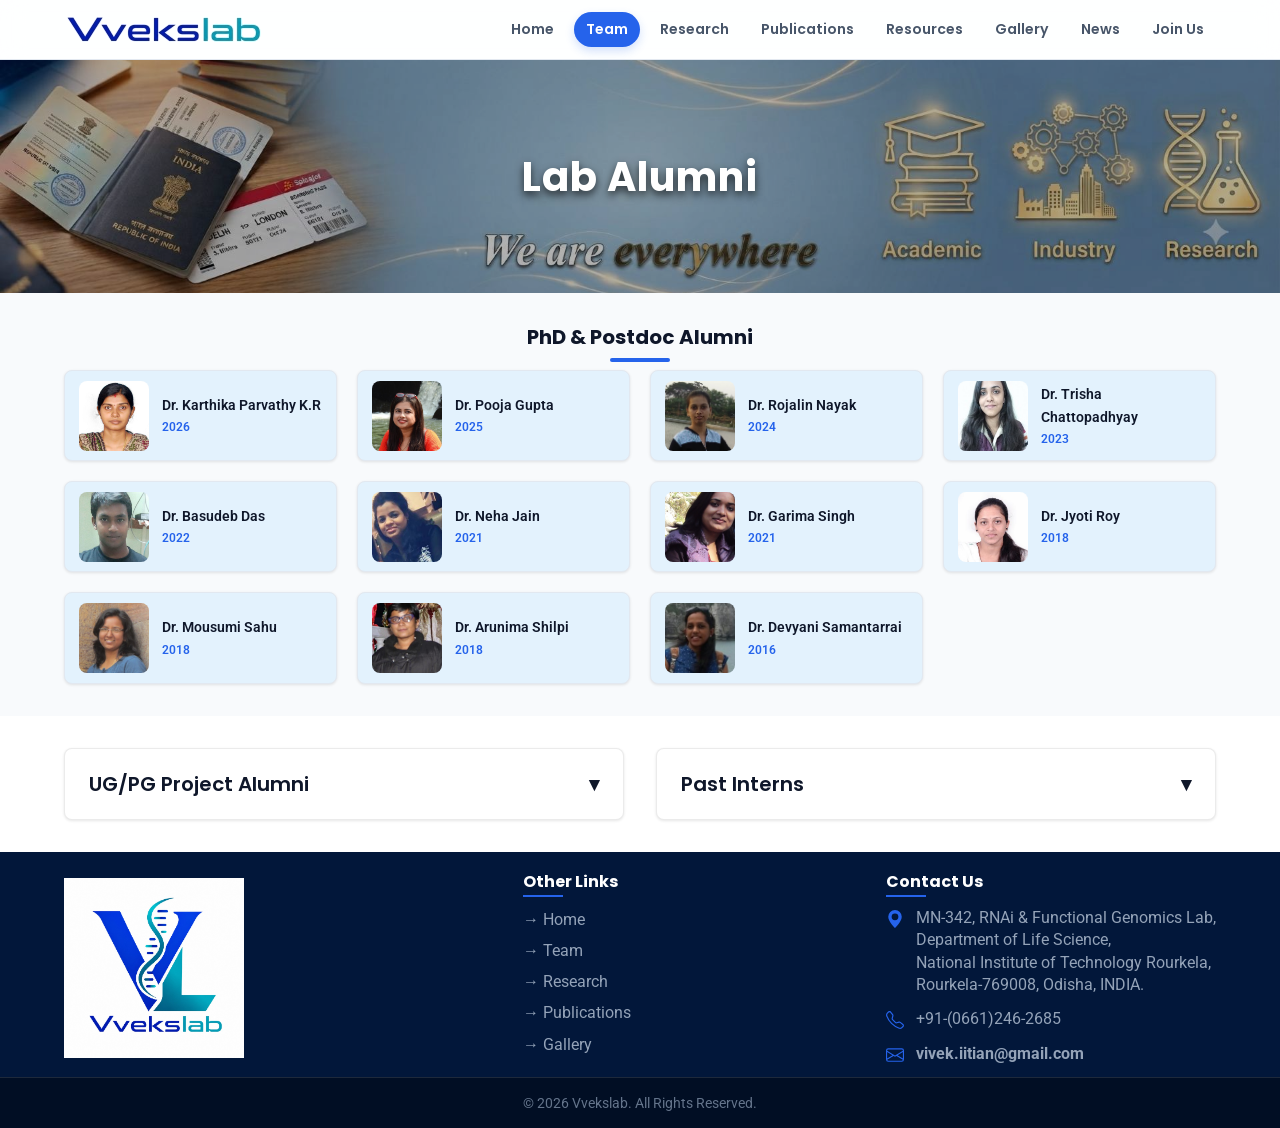
==== alumni.html @ ed966a6b "Initial commit" ====
<!DOCTYPE html>
<html lang="en">

<head>
  <meta charset="UTF-8">
  <meta http-equiv="X-UA-Compatible" content="IE=edge">
  <meta name="viewport" content="width=device-width, initial-scale=1.0">
  <title>Lab Alumni | Vvekslab</title>

  <!-- Favicon -->
  <link rel="shortcut icon" href="./assets/images/logo.jpg" type="image/svg+xml">

  <!-- Fonts -->
  <link rel="preconnect" href="https://fonts.googleapis.com">
  <link rel="preconnect" href="https://fonts.gstatic.com" crossorigin>
  <link
    href="https://fonts.googleapis.com/css2?family=Poppins:wght@500;600;700;800&family=Roboto:wght@400;500;700&display=swap"
    rel="stylesheet">

  <!-- Main Stylesheet -->
  <link rel="stylesheet" href="./assets/css/style.css">
</head>

<body id="top">
  <!-- Header -->
  <header class="header" data-header>
    <div class="container header-container">
      <a href="index.html" class="logo">
        <img src="./assets/images/vvekslab_text.png" alt="Vvekslab Logo">
      </a>

      <nav class="navbar" data-navbar>
        <ul class="navbar-list">
          <li><a href="index.html" class="navbar-link ">Home</a></li>
          <li class="dropdown">
            <a href="team.html" class="navbar-link dropdown-toggle active" style="cursor: pointer;">Team</a>
            <div class="dropdown-content">
              <a href="team.html">Current Lab Members</a>
              <a href="alumni.html" class="active">Lab Alumni</a>
            </div>
          </li>
          <li><a href="research.html" class="navbar-link ">Research</a></li>
          <li><a href="publications.html" class="navbar-link ">Publications</a></li>
          <li><a href="resources.html" class="navbar-link ">Resources</a></li>
          <li><a href="gallery.html" class="navbar-link ">Gallery</a></li>
          <li><a href="news.html" class="navbar-link ">News</a></li>
          <li><a href="joinus.html" class="navbar-link ">Join Us</a></li>
        </ul>
      </nav>

      <button class="nav-toggle-btn" aria-label="Toggle menu" data-nav-toggler>
        <svg xmlns="http://www.w3.org/2000/svg" width="24" height="24" fill="currentColor" class="bi bi-list"
          viewBox="0 0 16 16">
          <path fill-rule="evenodd"
            d="M2.5 12a.5.5 0 0 1 .5-.5h10a.5.5 0 0 1 0 1H3a.5.5 0 0 1-.5-.5zm0-4a.5.5 0 0 1 .5-.5h10a.5.5 0 0 1 0 1H3a.5.5 0 0 1-.5-.5zm0-4a.5.5 0 0 1 .5-.5h10a.5.5 0 0 1 0 1H3a.5.5 0 0 1-.5-.5z" />
        </svg>
      </button>
    </div>
  </header>
  <!-- Page Header & Banner -->
  <section class="page-banner"
    style="position: relative; width: 100%; height: 233px; overflow: hidden; background-color: var(--primary-color); display: flex; align-items: center; justify-content: center;">
    <!-- Recommended image size: 1920x233 pixels -->
    <img src="assets/images/team/alumni/alumi_banner.jpg" alt="Doctoral & Post Doctoral Students Banner"
      style="position: absolute; top: 0; left: 0; width: 100%; height: 100%; object-fit: cover; filter: brightness(0.7); z-index: 1;"
      onerror="this.style.display='none'">
    <div class="container" style="position: relative; z-index: 2; text-align: center;">
      <h1 class="h1"
        style="color: var(--bg-white); font-size: 2.5rem; text-shadow: 0 4px 8px rgba(0,0,0,0.7); margin: 0; letter-spacing: 1px;">
        Lab Alumni</h1>
    </div>
  </section>
  <!-- Doctoral & Post Doctoral Students Section -->
  <section class="section">
    <div class="container">
      <h2 class="section-title" style="font-size: 1.25rem;"> PhD & Postdoc Alumni</h2>
      <div class="grid grid-4" style="gap: 1.25rem;">

        <div class="alumni-card" style="background-color: #e3f2fd;">
          <img src="./assets/images/team/alumni/kartika.jpg" alt="Dr. Karthika Parvathy K.R" class="alumni-avatar">
          <div>
            <div class="alumni-name">Dr. Karthika Parvathy K.R</div>
            <div class="alumni-year">2026</div>
          </div>
        </div>

        <div class="alumni-card" style="background-color: #e3f2fd;">
          <img src="./assets/images/team/alumni/pooja.jpg" alt="Dr. Puja Gupta" class="alumni-avatar">
          <div>
            <div class="alumni-name">Dr. Pooja Gupta</div>
            <div class="alumni-year">2025</div>
          </div>
        </div>

        <div class="alumni-card" style="background-color: #e3f2fd;">
          <img src="./assets/images/team/alumni/rojalin.jpg" alt="Dr. Rojalin Nayak" class="alumni-avatar">
          <div>
            <div class="alumni-name">Dr. Rojalin Nayak</div>
            <div class="alumni-year">2024</div>
          </div>
        </div>

        <div class="alumni-card" style="background-color: #e3f2fd;">
          <img src="./assets/images/team/alumni/trisha.jpg" alt="Dr. Trisha Chattopadhyay" class="alumni-avatar">
          <div>
            <div class="alumni-name">Dr. Trisha Chattopadhyay</div>
            <div class="alumni-year">2023</div>
          </div>
        </div>

        <div class="alumni-card" style="background-color: #e3f2fd;">
          <img src="./assets/images/team/alumni/basudev.jpg" alt="Dr. Basudeb Das" class="alumni-avatar">
          <div>
            <div class="alumni-name">Dr. Basudeb Das</div>
            <div class="alumni-year">2022</div>
          </div>
        </div>

        <div class="alumni-card" style="background-color: #e3f2fd;">
          <img src="./assets/images/team/alumni/neha.jpg" alt="Dr. Neha Jain" class="alumni-avatar">
          <div>
            <div class="alumni-name">Dr. Neha Jain</div>
            <div class="alumni-year">2021</div>
          </div>
        </div>

        <div class="alumni-card" style="background-color: #e3f2fd;">
          <img src="./assets/images/team/alumni/garima.jpg" alt="Dr. Garima Singh" class="alumni-avatar">
          <div>
            <div class="alumni-name">Dr. Garima Singh</div>
            <div class="alumni-year">2021</div>
          </div>
        </div>

        <div class="alumni-card" style="background-color: #e3f2fd;">
          <img src="./assets/images/team/alumni/jyoti.jpg" alt="Dr. Jyoti Roy" class="alumni-avatar">
          <div>
            <div class="alumni-name">Dr. Jyoti Roy</div>
            <div class="alumni-year">2018</div>
          </div>
        </div>

        <div class="alumni-card" style="background-color: #e3f2fd;">
          <img src="./assets/images/team/alumni/mousumi.jpg" alt="Dr. Mousumi Sahu" class="alumni-avatar">
          <div>
            <div class="alumni-name">Dr. Mousumi Sahu</div>
            <div class="alumni-year">2018</div>
          </div>
        </div>

        <div class="alumni-card" style="background-color: #e3f2fd;">
          <img src="./assets/images/team/alumni/arunima.jpg" alt="Dr. Arunima Shilpi" class="alumni-avatar">
          <div>
            <div class="alumni-name">Dr. Arunima Shilpi</div>
            <div class="alumni-year">2018</div>
          </div>
        </div>

        <div class="alumni-card" style="background-color: #e3f2fd;">
          <img src="./assets/images/team/alumni/devyani.jpg" alt="Dr. Devyani Samantarrai" class="alumni-avatar">
          <div>
            <div class="alumni-name">Dr. Devyani Samantarrai</div>
            <div class="alumni-year">2016</div>
          </div>
        </div>

      </div>
    </div>
  </section>

  <!-- Past Project Students & Interns History -->
  <section class="section section-bg">
    <div class="container">

      <div
        style="display: grid; grid-template-columns: repeat(auto-fit, minmax(320px, 1fr)); gap: 2rem; align-items: start;">

        <!-- Left Column: Past UG/PG Project Students Dropdown -->
        <div class="accordion-item"
          style="background-color: var(--bg-white); border-radius: var(--radius-md, 8px); box-shadow: var(--shadow-sm); border: 1px solid rgba(0, 0, 0, 0.08); overflow: hidden;">
          <button class="accordion-header" style="font-size: 1.25rem; padding: 1.25rem 1.5rem;">
            <span>UG/PG Project Alumni</span>
            <span class="accordion-icon">&#9662;</span>
          </button>
          <div class="accordion-content">
            <div class="accordion-body" style="padding: 1.5rem;">
              <ul
                style="padding-left: 1.25rem; list-style: disc; line-height: 1.8; color: var(--text-muted); font-size: 0.95rem;">
                <li>Mansi Nehra, Project Student (2025 - 2026)</li>
                <li>Abhishek Kumar Patel, Project Student (2025 - 2026)</li>
                <li>Sushree Minakshi Sahu, Project Student (2025 - 2026)</li>
                <li>Mukesh Kumar Patra, Project Student (2024 - 2025)</li>
                <li>Bipasha Behura, Project Student (2024 - 2025)</li>
                <li>Bibhuti Bhusan Pradhan, Project Student (2024 - 2025)</li>
                <li>Subhajit Khan, Project Student (2024 - 2025)</li>
                <li>Yadav Akash Rambahardur, Project Student (2023 - 2024)</li>
                <li>Sohani Nayak, Project Student (2023 - 2024)</li>
                <li>Devika A J, Project Student (2022 - 2023)</li>
                <li>Saloni Garg, Project Student (2022 - 2023)</li>
                <li>Kundhanathan R, Project Student (2022 - 2023)</li>
                <li>Rakesh Kumar Bhue, Project Student (2021 - 2022)</li>
                <li>Deeksha Yadav, Project Student (2021 - 2022)</li>
                <li>Ranadeep Das, Project Student (2021 - 2022)</li>
                <li>Swapnil Sahoo, Project Student (2020 - 2021)</li>
                <li>Oindrila Sengupta, Project Student (2020 - 2021)</li>
                <li>S.S. Smita, Project Student (2020 - 2021)</li>
                <li>Ansalna Ansari, Project Student (2019 - 2020)</li>
                <li>Madhusmita Subudhi, Project Student (2019 - 2020)</li>
                <li>Srija Roy, Project Student (2019 - 2020)</li>
                <li>Swati Mohapatra, Project Student (2018 - 2019)</li>
                <li>Madhusmita Sethy, Project Student (2018 - 2019)</li>
                <li>Jyotirmayee Talapatra, Project Student (2018 - 2019)</li>
                <li>Sheetal Sahu, Project Student (2017 - 2018)</li>
                <li>Venu Pandit, Project Student (2017 - 2018)</li>
                <li>Keerthi Priya, Project Student (2017 - 2018)</li>
                <li>Arjun Arya, Project Student (2016 - 2017)</li>
                <li>Pratiti Rout, Project Student (2016 - 2017)</li>
                <li>Prasanjeet Kumar Biswas, Project Student (2015 - 2016)</li>
                <li>Rojali Sethy, Project Student (2014 - 2015)</li>
                <li>Seba Das, Project Student (2014 - 2015)</li>
                <li>Subhashree Priyadarsini, Project Student (2014 - 2015)</li>
                <li>Kalpana Das, Project Student (2013 - 2014)</li>
                <li>Pragyan Paramita Sahoo, Project Student (2013 - 2014)</li>
                <li>Jyoti Roy, Project Student (2013 - 2014)</li>
                <li>Tapaswini Singh, Project Student (2013 - 2014)</li>
                <li>Anshu Kumari, Project Student (2013 - 2014)</li>
                <li>Bibhudutta Mishra, Project Student (2012 - 2013)</li>
                <li>Subhrata Jena, Project Student (2012 - 2013)</li>
                <li>Bini Chhetri, Project Student (2012 - 2013)</li>
                <li>Mitali Rana, Project Student (2012 - 2013)</li>
              </ul>
            </div>
          </div>
        </div>

        <!-- Right Column: Past Interns Dropdown -->
        <div class="accordion-item"
          style="background-color: var(--bg-white); border-radius: var(--radius-md, 8px); box-shadow: var(--shadow-sm); border: 1px solid rgba(0, 0, 0, 0.08); overflow: hidden;">
          <button class="accordion-header" style="font-size: 1.25rem; padding: 1.25rem 1.5rem;">
            <span>Past Interns</span>
            <span class="accordion-icon">&#9662;</span>
          </button>
          <div class="accordion-content">
            <div class="accordion-body" style="padding: 1.5rem;">
              <ul
                style="padding-left: 1.25rem; list-style: disc; line-height: 1.8; color: var(--text-muted); font-size: 0.95rem;">
                <li>Roncy Patel, IASc-INSA-NASI Summer Fellow (2025)</li>
                <li>A Sarankumar, IASc-INSA-NASI Summer Fellow (2024)</li>
                <li>Shree Srinivasan, IASc-INSA-NASI Summer Fellow (2023)</li>
                <li>Piyush Porwal, IASc-INSA-NASI Summer Fellow (2022)</li>
                <li>Huda Ansari, IASc-INSA-NASI Summer Fellow (2019)</li>
                <li>Kalyani Anand, IASc-INSA-NASI Summer Fellow (2018)</li>
                <li>Satyabrata Mahakud, Project Intern (2018)</li>
                <li>Vandana Bharadia, IASc-INSA-NASI Summer Fellow (2017)</li>
                <li>Sourabh Tiwari, NNMCB Summer Intern (2016)</li>
                <li>Arpit Chandan Swain, Summer Intern (2016)</li>
                <li>Nikita Janakarajan, IASc-INSA-NASI Summer Fellow (2016)</li>
                <li>Yoshika Janapala, IASc-INSA-NASI Summer Fellow (2014)</li>
                <li>Subhra Dash, Summer Intern (2012)</li>
              </ul>
            </div>
          </div>
        </div>

      </div>
    </div>
  </section>


  <!-- Footer -->
  <footer class="footer">
    <div class="container footer-grid">
      <div class="footer-col">
        <img src="assets/images/footer_logo.jpg" alt="Vvekslab Logo" class="footer-logo">
      </div>
      <div class="footer-col">
        <h3>Other Links</h3>
        <ul class="footer-links-list">
          <li><a href="index.html" class="footer-link-item">&rarr; Home</a></li>
          <li><a href="team.html" class="footer-link-item">&rarr; Team</a></li>
          <li><a href="research.html" class="footer-link-item">&rarr; Research</a></li>
          <li><a href="publications.html" class="footer-link-item">&rarr; Publications</a></li>
          <li><a href="gallery.html" class="footer-link-item">&rarr; Gallery</a></li>
        </ul>
      </div>
      <div class="footer-col">
        <h3>Contact Us</h3>
        <ul class="footer-links-list">
          <li class="footer-contact-item">
            <svg xmlns="http://www.w3.org/2000/svg" width="18" height="18" fill="currentColor" class="bi bi-geo-alt"
              viewBox="0 0 16 16">
              <path d="M8 16s6-5.686 6-10A6 6 0 0 0 2 6c0 4.314 6 10 6 10zm0-7a3 3 0 1 1 0-6 3 3 0 0 1 0 6z" />
            </svg>
            <span>MN-342, RNAi & Functional Genomics Lab,<br>Department of Life Science,<br>National Institute of
              Technology Rourkela,<br>Rourkela-769008, Odisha, INDIA.</span>
          </li>
          <li class="footer-contact-item">
            <svg xmlns="http://www.w3.org/2000/svg" width="18" height="18" fill="currentColor" class="bi bi-telephone"
              viewBox="0 0 16 16">
              <path
                d="M3.654 1.328a.678.678 0 0 0-1.015-.063L1.605 2.3c-.483.484-.661 1.169-.45 1.77a17.568 17.568 0 0 0 4.168 6.608 17.569 17.569 0 0 0 6.608 4.168c.601.211 1.286.033 1.77-.45l1.034-1.034a.678.678 0 0 0-.063-1.015l-2.307-1.794a.678.678 0 0 0-.58-.122l-2.19.547a1.745 1.745 0 0 1-1.657-.459L5.482 8.062a1.745 1.745 0 0 1-.46-1.657l.548-2.19a.678.678 0 0 0-.122-.58L3.654 1.328zM1.884.511a1.745 1.745 0 0 1 2.61.163L6.29 2.98c.329.423.445.974.315 1.494l-.547 2.19a.678.678 0 0 0 .178.643l2.457 2.457a.678.678 0 0 0 .644.178l2.189-.547a1.745 1.745 0 0 1 1.494.315l2.306 1.794c.829.645.905 1.87.163 2.611l-1.034 1.034c-.74.74-1.846 1.065-2.877.702a18.634 18.634 0 0 1-7.01-4.42 18.634 18.634 0 0 1-4.42-7.009c-.362-1.03-.037-2.137.703-2.877L1.885.511z" />
            </svg>
            <span>+91-(0661)246-2685</span>
          </li>
          <li class="footer-contact-item">
            <svg xmlns="http://www.w3.org/2000/svg" width="18" height="18" fill="currentColor" class="bi bi-envelope"
              viewBox="0 0 16 16">
              <path
                d="M0 4a2 2 0 0 1 2-2h12a2 2 0 0 1 2 2v8a2 2 0 0 1-2 2H2a2 2 0 0 1-2-2V4Zm2-1a1 1 0 0 0-1 1v.217l7 4.2 7-4.2V4a1 1 0 0 0-1-1H2Zm13 2.383-4.708 2.825L15 11.105V5.383Zm-.034 6.876-5.64-3.471L8 9.583l-1.326-.795-5.64 3.47A1 1 0 0 0 2 13h12a1 1 0 0 0 .966-.741ZM1 11.105l4.708-2.897L1 5.383v5.722Z" />
            </svg>
            <a href="mailto:vivek.iitian@gmail.com"
              style="text-decoration: none; color: inherit; font-weight: bold;">vivek.iitian@gmail.com</a>
          </li>
        </ul>
      </div>
    </div>
    <div class="footer-bottom">
      <div class="container">
        <p class="copyright">&copy; <span id="year"></span> Vvekslab. All Rights Reserved.</p>
      </div>
    </div>
    <script>
      document.getElementById('year').textContent = new Date().getFullYear();
    </script>
  </footer>

  <!-- Scroll Top Button -->
  <a href="#top" class="back-top-btn" aria-label="back to top" data-back-top-btn>
    <svg xmlns="http://www.w3.org/2000/svg" width="20" height="20" fill="currentColor" class="bi bi-chevron-up"
      viewBox="0 0 16 16">
      <path fill-rule="evenodd"
        d="M7.646 4.646a.5.5 0 0 1 .708 0l6 6a.5.5 0 0 1-.708.708L8 5.707l-5.646 5.647a.5.5 0 0 1-.708-.708l6-6z" />
    </svg>
  </a>

  <!-- JS Scripts -->
  <link rel="stylesheet" href="https://cdnjs.cloudflare.com/ajax/libs/font-awesome/6.5.1/css/all.min.css"
    integrity="sha512-DTOQO9RWCH3ppGqcWaEA1BIZOC6xxalwEsw9c2QQeAIftl+Vegovlnee1c9QX4TctnWMn13TZye+giMm8e2LwA=="
    crossorigin="anonymous" referrerpolicy="no-referrer" />
  <script src="./assets/js/script.js" defer></script>
</body>

</html>
---- assets/css/style.css ----
/* ==========================================================================
   Vvekslab Modern Design System & Stylesheet
   ========================================================================== */

/* --- Custom Properties & Theme Variables --- */
:root {
  --primary-color: #0f172a;
  /* Slate 900 */
  --primary-light: #1e293b;
  /* Slate 800 */
  --accent-color: #2563eb;
  /* Royal Blue */
  --accent-glow: #3b82f6;
  /* Glow Blue */
  --accent-hover: #1d4ed8;
  --text-dark: #0f172a;
  --text-muted: #475569;
  /* Slate 600 */
  --text-light: #64748b;
  /* Slate 500 */
  --bg-light: #f8fafc;
  /* Slate 50 */
  --bg-white: #ffffff;
  --bg-footer: #02173a;
  --border-color: #e2e8f0;
  /* Slate 200 */
  --font-heading: 'Poppins', sans-serif;
  --font-body: 'Roboto', sans-serif;
  --shadow-sm: 0 1px 3px rgba(0, 0, 0, 0.1);
  --shadow-md: 0 4px 6px -1px rgba(0, 0, 0, 0.1), 0 2px 4px -1px rgba(0, 0, 0, 0.06);
  --shadow-lg: 0 10px 15px -3px rgba(0, 0, 0, 0.1), 0 4px 6px -2px rgba(0, 0, 0, 0.05);
  --shadow-hover: 0 20px 25px -5px rgba(0, 0, 0, 0.15), 0 10px 10px -5px rgba(0, 0, 0, 0.04);
  --radius-sm: 0.375rem;
  --radius-md: 0.5rem;
  --radius-lg: 0.75rem;
  --radius-full: 9999px;
  --transition: all 0.3s cubic-bezier(0.4, 0, 0.2, 1);
  --header-height: 60px;
}

/* --- Base Resets --- */
*,
*::before,
*::after {
  box-sizing: border-box;
  margin: 0;
  padding: 0;
}

html {
  scroll-behavior: smooth;
  font-size: 16px;
  background-color: #f1f5f9;
  /* Contrast background for boxed layout on large screens */
}

body {
  font-family: var(--font-body);
  background-color: var(--bg-light);
  color: var(--text-dark);
  line-height: 1.6;
  -webkit-font-smoothing: antialiased;
  overflow-x: hidden;
  padding-top: var(--header-height);
}

p {
  font-size: 1rem;
}

img {
  max-width: 100%;
  height: auto;
  display: block;
}

ul,
ol {
  list-style: none;
}

a {
  text-decoration: none;
  color: inherit;
  transition: var(--transition);
}

a:hover {
  color: var(--accent-color);
  text-decoration: underline;
}

.navbar-link:hover,
.filter-btn:hover,
.pub-filter-btn:hover,
.btn:hover,
.logo:hover,
.announcement-ticker:hover {
  text-decoration: none;
}

#learn-more-research-btn:hover {
  background-color: var(--bg-white) !important;
  color: var(--accent-color) !important;
  border: 2px solid var(--accent-color);
}

/* --- Typography --- */
h1,
h2,
h3,
h4,
h5,
h6 {
  font-family: var(--font-heading);
  font-weight: 700;
  line-height: 1.25;
  color: var(--primary-color);
}

.h1 {
  font-size: 1.75rem;
  margin: 0;
}

.h2,
.section-title {
  font-size: 1.75rem;
  margin-top: 0;
}

.h3 {
  font-size: 1.75rem;
}

.text-muted {
  color: var(--text-muted);
  font-size: 0.95rem;
  line-height: 1.6;
}

/* --- Containers & Layout --- */
.container {
  width: 100%;
  max-width: 1200px;
  margin-left: auto;
  margin-right: auto;
  padding-left: 1.5rem;
  padding-right: 1.5rem;
}

.grid {
  display: grid;
  gap: 1.5rem;
}

.grid-2 {
  grid-template-columns: repeat(auto-fit, minmax(300px, 1fr));
}

.grid-2-strict {
  grid-template-columns: repeat(2, 1fr);
}

.grid-3 {
  grid-template-columns: repeat(auto-fit, minmax(280px, 1fr));
}

.grid-4 {
  grid-template-columns: repeat(auto-fit, minmax(220px, 1fr));
}

/* --- Buttons --- */
.btn {
  display: inline-flex;
  align-items: center;
  justify-content: center;
  padding: 0.75rem 1.5rem;
  font-family: var(--font-heading);
  font-weight: 600;
  border-radius: var(--radius-md);
  border: 2px solid transparent;
  cursor: pointer;
  transition: var(--transition);
}

.btn-primary {
  background-color: var(--accent-color);
  color: var(--bg-white);
}

.btn-primary:hover {
  background-color: var(--accent-hover);
  transform: translateY(-2px);
  box-shadow: 0 4px 12px rgba(37, 99, 235, 0.3);
}

.btn-outline {
  border-color: var(--accent-color);
  color: var(--accent-color);
  background-color: transparent;
}

.btn-outline:hover {
  background-color: var(--accent-color);
  color: var(--bg-white);
  transform: translateY(-2px);
}

/* --- Header & Navigation --- */
.header {
  position: fixed;
  top: 0;
  left: 0;
  width: 100%;
  height: var(--header-height);
  background-color: rgba(255, 255, 255, 0.85);
  backdrop-filter: blur(12px);
  -webkit-backdrop-filter: blur(12px);
  border-bottom: 1px solid var(--border-color);
  z-index: 1000;
  transition: var(--transition);
}

.header.scrolled {
  background-color: rgba(255, 255, 255, 0.95);
  box-shadow: var(--shadow-md);
  height: 50px;
}

.header .container {
  display: flex;
  align-items: center;
  justify-content: space-between;
  height: 100%;
}

.logo {
  font-family: var(--font-heading);
  font-size: 1.75rem;
  font-weight: 800;
  color: var(--accent-color);
  letter-spacing: -0.5px;
  display: flex;
  align-items: center;
  gap: 0.5rem;
}

.logo img {
  max-height: 42px;
  width: auto;
  object-fit: contain;
  display: block;
  transition: max-height 0.3s ease;
}

.header.scrolled .logo img {
  max-height: 36px;
}

.navbar-list {
  display: flex;
  gap: 0.5rem;
  align-items: center;
}

.navbar-link {
  font-family: var(--font-heading);
  font-weight: 600;
  font-size: 0.88rem;
  color: var(--text-muted);
  padding: 0.4rem 0.75rem;
  border-radius: var(--radius-full);
  transition: var(--transition);
  display: inline-block;
}

.navbar-link:hover {
  color: var(--accent-color);
  background-color: rgba(37, 99, 235, 0.06);
}

.navbar-link.active {
  color: var(--bg-white);
  background-color: var(--accent-color);
  box-shadow: 0 4px 10px rgba(37, 99, 235, 0.2);
}

/* Mobile Menu Toggle */
.nav-toggle-btn {
  display: none;
  background: none;
  border: none;
  cursor: pointer;
  font-size: 1.75rem;
  color: var(--primary-color);
  transition: var(--transition);
}

/* --- Hero Banner Carousel & Announcement Ticker --- */
.hero-carousel {
  position: relative;
  width: 100%;
  height: 350px;
  overflow: hidden;
  background-color: var(--primary-color);
}

.page-banner {
  position: relative;
  width: 100%;
  height: 233px;
  overflow: hidden;
  background-color: var(--primary-color);
  display: flex;
  align-items: center;
  justify-content: center;
}

.page-banner.large-banner,
.page-banner.team-banner {
  height: 350px;
}


.carousel-inner {
  width: 100%;
  height: 100%;
  display: flex;
  transition: transform 0.6s cubic-bezier(0.4, 0, 0.2, 1);
}

.carousel-item {
  flex: 0 0 100%;
  width: 100%;
  height: 100%;
  position: relative;
}

.carousel-item img {
  width: 100%;
  height: 100%;
  object-fit: cover;
  filter: brightness(0.8);
}

.carousel-caption {
  position: absolute;
  bottom: 10%;
  left: 5%;
  right: 5%;
  color: var(--bg-white);
  text-shadow: 0 2px 4px rgba(0, 0, 0, 0.5);
  max-width: 600px;
  animation: fadeInUp 0.8s ease;
}

.carousel-caption h2 {
  color: var(--bg-white);
  font-size: 2.25rem;
  margin-bottom: 0.75rem;
}

.carousel-caption p {
  font-size: 1.1rem;
  opacity: 0.9;
}

.carousel-btn {
  position: absolute;
  top: 50%;
  transform: translateY(-50%);
  background-color: rgba(255, 255, 255, 0.2);
  border: none;
  width: 45px;
  height: 45px;
  border-radius: var(--radius-full);
  color: var(--bg-white);
  cursor: pointer;
  display: flex;
  align-items: center;
  justify-content: center;
  font-size: 1.25rem;
  backdrop-filter: blur(4px);
  transition: var(--transition);
  z-index: 10;
}

.carousel-btn:hover {
  background-color: var(--accent-color);
}

.carousel-btn.prev {
  left: 1rem;
}

.carousel-btn.next {
  right: 1rem;
}

.announcement-ticker {
  background: var(--primary-color);
  color: var(--bg-white);
  overflow: hidden;
  min-height: 48px;
  height: auto;
  display: flex;
  align-items: stretch;
  box-shadow: var(--shadow-sm);
  border-top: 1px solid rgba(255, 255, 255, 0.15);
  border-bottom: 1px solid rgba(255, 255, 255, 0.15);
  text-decoration: none;
  cursor: pointer;
  transition: background-color 0.3s ease, filter 0.3s ease;
}

.announcement-ticker:hover {
  filter: brightness(1.15);
  color: var(--bg-white);
}

.announcement-ticker:hover .ticker-badge {
  filter: brightness(1.1);
}

.ticker-badge {
  background-color: var(--accent-color);
  color: var(--bg-white);
  padding: 0 1.25rem;
  min-width: 145px;
  display: flex;
  align-items: center;
  justify-content: center;
  font-weight: 700;
  font-size: 0.85rem;
  letter-spacing: 1px;
  z-index: 10;
  flex-shrink: 0;
  box-shadow: 4px 0 12px rgba(0, 0, 0, 0.2);
}

.ticker-scroll-area {
  flex: 1;
  overflow: hidden;
  position: relative;
  display: flex;
  align-items: center;
  min-height: 48px;
  padding: 6px 0;
}

.ticker-wrap {
  position: relative;
  width: 100%;
  min-height: 100%;
  display: flex;
  align-items: center;
  justify-content: flex-start;
}

.ticker-item {
  position: absolute;
  top: 50%;
  left: 0;
  width: 100%;
  transform: translateY(-50%);
  display: flex;
  align-items: center;
  justify-content: center;
  padding: 0 1rem;
  text-align: center;
  opacity: 0;
  transition: opacity 0.5s ease, transform 0.5s ease;
  pointer-events: none;
  font-size: 0.9rem;
  font-weight: 500;
  line-height: 1.35;
  white-space: normal;
  word-break: break-word;
}

.ticker-item.active {
  opacity: 1;
  transform: translateY(-50%);
  pointer-events: auto;
}

.ticker-item.exit {
  opacity: 0;
  transform: translateY(-80%);
  pointer-events: none;
}

.ticker-item.exit {
  opacity: 0;
  transform: translateY(-15px);
}

/* --- Mission / Vision / Goals Card Grid --- */
.mvg-grid {
  display: grid;
  grid-template-columns: repeat(3, 1fr);
  gap: 1.5rem;
}

.mvg-card {
  background: var(--bg-white);
  border-radius: var(--radius-lg);
  box-shadow: var(--shadow-md);
  overflow: hidden;
  display: flex;
  flex-direction: column;
  transition: transform 0.3s ease, box-shadow 0.3s ease;
}

.mvg-card:hover {
  transform: translateY(-4px);
  box-shadow: var(--shadow-lg);
}

.mvg-card-img {
  width: 100%;
  aspect-ratio: 1 / 1;
  overflow: hidden;
}

.mvg-card-img img {
  width: 100%;
  height: 100%;
  object-fit: cover;
  display: block;
}

.mvg-card-body {
  padding: 1.25rem;
  flex: 1;
}

@media (max-width: 992px) {
  .mvg-grid {
    grid-template-columns: 1fr;
    max-width: 500px;
    margin: 0 auto;
  }
}

/* --- General Content Sections --- */
.section {
  padding: 2rem 0;
}

.section-title {
  text-align: center;
  margin-bottom: 1.25rem;
  position: relative;
  font-size: 2.25rem;
}

.section-title::after {
  content: '';
  position: absolute;
  bottom: -0.75rem;
  left: 50%;
  transform: translateX(-50%);
  width: 60px;
  height: 4px;
  background-color: var(--accent-color);
  border-radius: var(--radius-full);
}

.section-bg {
  background-color: var(--bg-white);
}

/* --- Cards & General Layout Modules --- */
.card {
  background-color: var(--bg-white);
  border-radius: var(--radius-lg);
  border: 1px solid var(--border-color);
  overflow: hidden;
  box-shadow: var(--shadow-sm);
  transition: var(--transition);
}

.card:hover {
  transform: translateY(-5px);
  box-shadow: var(--shadow-hover);
  border-color: transparent;
}

.card-body {
  padding: 1.75rem;
}

/* PI Highlight Row */
.pi-card {
  display: grid;
  grid-template-columns: 300px auto;
  gap: 2rem;
  align-items: center;
  background-color: var(--bg-white);
  border-radius: var(--radius-lg);
  padding: 1.25rem 1.75rem;
  box-shadow: var(--shadow-md);
  border: 1px solid var(--border-color);
  width: fit-content;
  max-width: 100%;
  margin-left: auto;
  margin-right: auto;
}

.pi-img {
  width: 100%;
  height: 190px;
  border-radius: var(--radius-md);
  box-shadow: var(--shadow-sm);
  object-fit: cover;
}

.pi-info h3 {
  font-size: 1.4rem;
  margin-bottom: 0.25rem;
}

.pi-info .subtitle {
  color: var(--accent-color);
  font-weight: 600;
  font-size: 1.05rem;
  margin-bottom: 0.5rem;
}

.pi-details {
  margin: 0.5rem 0;
  color: var(--text-muted);
}

.pi-details p {
  margin-bottom: 0.3rem;
  font-size: 0.95rem;
  line-height: 1.6;
}

.contact-links-list {
  display: flex;
  flex-direction: column;
  gap: 0.35rem;
  margin-top: 0;
}

.pi-info-columns {
  display: grid;
  grid-template-columns: auto auto;
  gap: 2rem;
  align-items: start;
  margin-top: 0.5rem;
}

@media (max-width: 768px) {
  .pi-info-columns {
    grid-template-columns: 1fr;
    gap: 1rem;
  }
}

.contact-link-item {
  display: flex;
  align-items: center;
  gap: 0.75rem;
  color: var(--text-dark);
  font-weight: 500;
  font-size: 0.95rem;
  line-height: 1.6;
}

.contact-link-item svg {
  color: var(--accent-color);
}

/* --- Page-specific Components --- */

/* 1. Research Collapsible Cards */
.research-card img {
  height: 200px;
  object-fit: cover;
  display: block;
  border: 2px solid var(--accent-color);
  border-radius: var(--radius-md);
  margin: 1.25rem 1.25rem 0 1.25rem;
  width: calc(100% - 2.5rem) !important;
  box-sizing: border-box;
}

.research-card .card-text-wrapper {
  position: relative;
}

.research-card .more-text {
  display: none;
}

.research-card.expanded .more-text {
  display: inline;
}

.research-card.expanded .dots {
  display: none;
}

.btn-readmore {
  background: none;
  border: none;
  color: var(--accent-color);
  font-weight: 600;
  cursor: pointer;
  padding: 0.5rem 0;
  display: inline-flex;
  align-items: center;
  gap: 0.25rem;
}

.btn-readmore:hover {
  color: var(--accent-hover);
}

/* 2. Resource Cards */
.resource-card {
  background-color: var(--bg-white);
  border-radius: var(--radius-lg);
  border: 1px solid var(--border-color);
  box-shadow: var(--shadow-sm);
  padding: 1.5rem 1.75rem;
  display: flex;
  flex-direction: column;
  justify-content: space-between;
  transition: transform 0.3s ease, box-shadow 0.3s ease;
}

.resource-card:hover {
  transform: translateY(-3px);
  box-shadow: var(--shadow-md);
  border-color: var(--accent-glow);
}

.resource-card-header {
  border-bottom: 1px solid var(--border-color);
  padding-bottom: 0.85rem;
  margin-bottom: 1rem;
}

.resource-card-title {
  font-size: 1.3rem;
  color: var(--accent-color);
  font-weight: 700;
  margin-bottom: 0.25rem;
}

.resource-card-subtitle {
  font-size: 0.9rem;
  color: var(--text-light);
  font-weight: 500;
}

/* Funding Grid */
.funding-list {
  display: grid;
  gap: 1.5rem;
}

.funding-item {
  background-color: var(--bg-white);
  border-left: 5px solid var(--accent-color);
  padding: 1.5rem;
  border-radius: 0 var(--radius-md) var(--radius-md) 0;
  box-shadow: var(--shadow-sm);
}

.funding-item h4 {
  font-size: 1.1rem;
  margin-bottom: 0.5rem;
  color: var(--primary-color);
}

/* 2. Team Cards */
.team-grid {
  display: grid;
  grid-template-columns: repeat(auto-fill, minmax(240px, 1fr));
  gap: 2rem;
}

.member-card {
  background-color: var(--bg-white);
  border-radius: var(--radius-lg);
  border: 1px solid var(--border-color);
  overflow: hidden;
  box-shadow: var(--shadow-sm);
  transition: var(--transition);
  text-align: center;
}

.member-card:hover {
  transform: translateY(-5px);
  box-shadow: var(--shadow-lg);
}

.member-img-wrap {
  width: 100%;
  aspect-ratio: 1/1;
  overflow: hidden;
}

.member-img-wrap img {
  width: 100%;
  height: 100%;
  object-fit: cover;
  transition: var(--transition);
}

.member-card:hover .member-img-wrap img {
  transform: scale(1.05);
}

.member-info {
  padding: 0.85rem 1rem;
}

.member-name {
  font-size: 0.95rem;
  font-weight: 700;
  margin-bottom: 0.2rem;
}

.member-role {
  color: var(--accent-color);
  font-weight: 600;
  font-size: 0.8rem;
  margin-bottom: 0.5rem;
}

.member-socials {
  display: flex;
  justify-content: center;
  gap: 0.75rem;
  margin-top: 0.5rem;
}

.member-socials a {
  color: var(--text-light);
  font-size: 1.15rem;
  transition: color 0.2s ease, transform 0.2s ease;
  display: inline-flex;
  align-items: center;
  justify-content: center;
}

.member-socials a:hover {
  transform: translateY(-2px);
}

.member-socials a[aria-label="LinkedIn"]:hover {
  color: #0077b5;
}

.member-socials a[aria-label="ORCID"]:hover {
  color: #a6ce39;
}

.member-socials a[aria-label="ResearchGate"]:hover {
  color: #00ccbb;
}

.member-socials a[aria-label="Email"]:hover {
  color: var(--accent-color);
}

/* Alumni Grid */
.alumni-card {
  background-color: var(--bg-white);
  border-radius: var(--radius-md);
  padding: 0.6rem 0.85rem;
  display: flex;
  align-items: center;
  gap: 0.85rem;
  border: 1px solid var(--border-color);
  box-shadow: var(--shadow-sm);
}

.alumni-avatar {
  width: 70px;
  height: 70px;
  border-radius: var(--radius-md);
  object-fit: cover;
  flex-shrink: 0;
}

.alumni-name {
  font-weight: 600;
  font-size: 0.9rem;
}

.alumni-year {
  color: var(--accent-color);
  font-weight: 600;
  font-size: 0.78rem;
}

/* Accordion styling */
.accordion {
  border: 1px solid var(--border-color);
  border-radius: var(--radius-md);
  overflow: hidden;
  background-color: var(--bg-white);
  margin-bottom: 1rem;
}

.accordion-item {
  border-bottom: 1px solid var(--border-color);
}

.accordion-item:last-child {
  border-bottom: none;
}

.accordion-header {
  width: 100%;
  display: flex;
  justify-content: space-between;
  align-items: center;
  padding: 1.25rem 1.5rem;
  background: none;
  border: none;
  font-family: var(--font-heading);
  font-weight: 600;
  font-size: 1.1rem;
  color: var(--primary-color);
  cursor: pointer;
  text-align: left;
  transition: var(--transition);
}

.accordion-header:hover {
  background-color: var(--bg-light);
}

.accordion-icon {
  display: inline-block;
  transition: var(--transition);
}

.accordion-content {
  max-height: 0;
  overflow: hidden;
  transition: max-height 0.3s ease-out;
  background-color: var(--bg-white);
}

.accordion-body {
  padding: 1.5rem;
  border-top: 1px solid var(--border-color);
}

/* 3. Publications Tab & Lists */
.pub-section {
  animation: fadeInUp 0.2s ease-out;
}

.publication-item {
  padding: 1.25rem 0;
  border-bottom: 1px solid var(--border-color);
  display: flex;
  align-items: center;
  justify-content: space-between;
  gap: 1.5rem;
}

.pub-content {
  flex: 1;
}

.pub-image {
  flex-shrink: 0;
  width: 150px;
  height: auto;
  border-radius: var(--radius-sm);
  box-shadow: var(--shadow-sm);
  object-fit: cover;
}

.publication-item:last-child {
  border-bottom: none;
}

.pub-title {
  font-weight: 600;
  color: var(--primary-color);
  font-size: 1.05rem;
}

.pub-title a {
  color: inherit;
  text-decoration: none;
  transition: var(--transition);
}

.pub-title a:hover {
  color: var(--accent-color);
  text-decoration: underline;
}

.pub-authors {
  margin: 0.25rem 0;
  color: var(--text-muted);
}

.pub-meta {
  font-size: 0.9rem;
  font-weight: 500;
  color: var(--accent-color);
}

.pub-link {
  display: inline-flex;
  align-items: center;
  gap: 0.25rem;
  font-weight: 600;
  color: var(--accent-color);
  font-size: 0.9rem;
}

.pub-link:hover {
  color: var(--accent-hover);
  text-decoration: underline;
}

/* --- Books Section Aesthetics --- */
.book-card {
  display: flex;
  align-items: center;
  gap: 2rem;
  padding: 1.75rem;
  margin-bottom: 1.5rem;
  background-color: var(--bg-white);
  border-radius: var(--radius-lg, 12px);
  border: 1px solid rgba(0, 0, 0, 0.08);
  box-shadow: var(--shadow-sm);
  transition: transform 0.3s ease, box-shadow 0.3s ease;
}

.book-card:hover {
  transform: translateY(-3px);
  box-shadow: var(--shadow-md);
}

.book-cover-wrap {
  flex-shrink: 0;
  width: 120px;
}

.book-cover-wrap img {
  width: 100%;
  height: auto;
  border-radius: var(--radius-sm, 6px);
  box-shadow: 0 4px 12px rgba(0, 0, 0, 0.15);
  transition: transform 0.3s ease;
}

.book-card:hover .book-cover-wrap img {
  transform: scale(1.04);
}

.book-details {
  flex: 1;
  display: flex;
  flex-direction: column;
  justify-content: center;
}

.book-title {
  font-size: 1.3rem;
  font-weight: 700;
  line-height: 1.35;
  margin-bottom: 0.5rem;
}

.book-title a {
  color: var(--primary-color);
  text-decoration: none;
  transition: color 0.2s ease;
}

.book-title a:hover {
  color: var(--accent-color);
  text-decoration: underline;
}

.book-authors {
  font-size: 1.02rem;
  font-weight: 600;
  color: var(--text-color);
  margin-bottom: 0.35rem;
}

.book-meta {
  font-size: 0.92rem;
  color: var(--text-muted);
}

/* 4. News Timeline Feed */
.timeline {
  position: relative;
  width: 100%;
  margin: 0 auto;
  padding: 2rem 0;
}

.timeline::before {
  content: '';
  position: absolute;
  top: 0;
  left: 31px;
  width: 4px;
  height: 100%;
  background-color: var(--border-color);
  border-radius: var(--radius-full);
}

.timeline-item {
  position: relative;
  margin-bottom: 3rem;
  padding-left: 70px;
}

.timeline-dot {
  position: absolute;
  top: 0;
  left: 20px;
  width: 26px;
  height: 26px;
  background-color: var(--bg-white);
  border: 4px solid var(--accent-color);
  border-radius: var(--radius-full);
  z-index: 2;
}

.timeline-content {
  background-color: var(--bg-white);
  border: 1px solid var(--border-color);
  border-radius: var(--radius-lg);
  padding: 1.5rem;
  box-shadow: var(--shadow-sm);
  position: relative;
}

.timeline-date {
  font-weight: 700;
  color: var(--accent-color);
  font-size: 1rem;
  margin-bottom: 0.5rem;
  display: block;
}

.timeline-text {
  color: var(--text-dark);
}

/* 5. Gallery Grid & Portfolio */
.gallery-filter-buttons {
  display: flex;
  justify-content: center;
  gap: 0.75rem;
  flex-wrap: wrap;
  margin-bottom: 1.25rem;
}

.pub-filter-buttons {
  display: flex;
  justify-content: center;
  gap: 0.75rem;
  flex-wrap: wrap;
  margin-bottom: 3rem;
}

.filter-btn,
.pub-filter-btn {
  background-color: var(--bg-white);
  border: 1px solid var(--border-color);
  padding: 0.5rem 1.25rem;
  border-radius: var(--radius-full);
  font-family: var(--font-body);
  font-size: 1rem;
  font-weight: 400;
  cursor: pointer;
  transition: var(--transition);
  color: var(--text-muted);
}

.filter-btn:hover,
.filter-btn.active,
.pub-filter-btn:hover,
.pub-filter-btn.active {
  background-color: var(--accent-color);
  color: var(--bg-white);
  border-color: var(--accent-color);
}

/* --- Gallery Glassmorphism Interactive Slider --- */
.gallery-slider-wrapper {
  position: relative;
  width: 100%;
  max-width: 850px;
  margin: 0 auto;
  border-radius: 20px;
  overflow: hidden;
  background: linear-gradient(135deg, rgba(255, 255, 255, 0.1), rgba(255, 255, 255, 0.03));
  backdrop-filter: blur(20px) saturate(160%);
  -webkit-backdrop-filter: blur(20px) saturate(160%);
  border: 1px solid rgba(255, 255, 255, 0.18);
  box-shadow: 0 16px 40px rgba(0, 0, 0, 0.35), inset 0 1px 0 rgba(255, 255, 255, 0.2);
}

.gallery-slider-viewport {
  width: 100%;
  height: 450px;
  overflow: hidden;
  position: relative;
  transition: height 0.4s ease;
  background: transparent;
}

@media (max-width: 768px) {
  .gallery-slider-viewport {
    height: 320px;
  }
}

.gallery-slider-track {
  display: flex;
  height: 100%;
  transition: transform 0.5s cubic-bezier(0.4, 0, 0.2, 1);
}

.gallery-slide-card {
  flex: 0 0 100%;
  width: 100%;
  height: 100%;
  position: relative;
  cursor: pointer;
  background: transparent;
  display: flex;
  align-items: center;
  justify-content: center;
  padding: 1.25rem;
}

.gallery-slide-card img {
  max-width: 100%;
  max-height: 100%;
  width: auto;
  height: auto;
  object-fit: contain;
  display: block;
  margin: 0 auto;
  border-radius: 12px;
  box-shadow: 0 10px 30px rgba(0, 0, 0, 0.4), 0 0 0 1px rgba(255, 255, 255, 0.12);
  transition: transform 0.3s ease;
}

.gallery-slide-card:hover img {
  transform: scale(1.015);
}

.gallery-slide-caption {
  position: absolute;
  bottom: 0;
  left: 0;
  right: 0;
  padding: 1rem 1.5rem;
  background: linear-gradient(180deg, transparent 0%, rgba(15, 23, 42, 0.85) 100%);
  color: var(--bg-white);
  font-size: 1rem;
  font-weight: 500;
  display: flex;
  align-items: center;
  justify-content: space-between;
  z-index: 5;
}

.gallery-nav-btn {
  position: absolute;
  top: 50%;
  transform: translateY(-50%);
  z-index: 10;
  background: rgba(255, 255, 255, 0.16);
  color: var(--bg-white);
  border: 1.5px solid rgba(255, 255, 255, 0.35);
  width: 58px;
  height: 58px;
  border-radius: 50%;
  font-size: 1.6rem;
  font-weight: 700;
  cursor: pointer;
  display: flex;
  align-items: center;
  justify-content: center;
  transition: all 0.3s ease;
  backdrop-filter: blur(14px);
  -webkit-backdrop-filter: blur(14px);
  box-shadow: 0 6px 20px rgba(0, 0, 0, 0.3);
}

.gallery-nav-btn:hover {
  background: var(--accent-color);
  border-color: var(--accent-color);
  transform: translateY(-50%) scale(1.12);
  box-shadow: 0 8px 25px rgba(37, 99, 235, 0.5);
}

.gallery-nav-btn.prev {
  left: 1.25rem;
}

.gallery-nav-btn.next {
  right: 1.25rem;
}

.gallery-slider-counter {
  text-align: center;
  padding: 0.75rem 0 0 0;
  font-size: 0.95rem;
  color: var(--text-muted);
  font-weight: 600;
  letter-spacing: 0.5px;
}

/* Glass Gallery Thumbnails Strip */
.gallery-thumbnails-strip {
  display: flex;
  justify-content: center;
  gap: 0.65rem;
  flex-wrap: wrap;
  margin-top: 1.25rem;
  max-width: 850px;
  margin-left: auto;
  margin-right: auto;
}

.gallery-thumb-item {
  width: 76px;
  height: 54px;
  border-radius: 10px;
  overflow: hidden;
  cursor: pointer;
  opacity: 0.6;
  border: 2px solid rgba(255, 255, 255, 0.18);
  background: rgba(255, 255, 255, 0.05);
  backdrop-filter: blur(8px);
  -webkit-backdrop-filter: blur(8px);
  transition: all 0.3s ease;
}

.gallery-thumb-item img {
  width: 100%;
  height: 100%;
  object-fit: cover;
}

.gallery-thumb-item.active,
.gallery-thumb-item:hover {
  opacity: 1;
  border-color: var(--accent-color);
  transform: translateY(-3px) scale(1.05);
  box-shadow: 0 4px 15px rgba(37, 99, 235, 0.35);
}

.gallery-img-card {
  position: relative;
  border-radius: var(--radius-lg);
  overflow: hidden;
  aspect-ratio: 4/3;
  box-shadow: var(--shadow-sm);
  cursor: pointer;
  border: 1px solid var(--border-color);
}

.gallery-img-card img {
  width: 100%;
  height: 100%;
  object-fit: cover;
  transition: var(--transition);
}

.gallery-overlay {
  position: absolute;
  top: 0;
  left: 0;
  width: 100%;
  height: 100%;
  background-color: rgba(15, 23, 42, 0.6);
  opacity: 0;
  display: flex;
  align-items: center;
  justify-content: center;
  transition: var(--transition);
}

.gallery-overlay svg {
  color: var(--bg-white);
  transform: scale(0.8);
  transition: var(--transition);
}

.gallery-img-card:hover img {
  transform: scale(1.08);
}

.gallery-img-card:hover .gallery-overlay {
  opacity: 1;
}

.gallery-img-card:hover .gallery-overlay svg {
  transform: scale(1);
}

/* Lightbox Modal */
.lightbox-modal {
  display: none;
  position: fixed;
  top: 0;
  left: 0;
  width: 100%;
  height: 100%;
  background-color: rgba(15, 23, 42, 0.95);
  z-index: 2000;
  justify-content: center;
  align-items: center;
  padding: 2rem;
}

.lightbox-content {
  max-width: 90%;
  max-height: 80%;
  position: relative;
}

.lightbox-content img {
  max-width: 100%;
  max-height: 80vh;
  object-fit: contain;
  border-radius: var(--radius-md);
  box-shadow: var(--shadow-lg);
}

.lightbox-close {
  position: absolute;
  top: 2rem;
  right: 2rem;
  color: var(--bg-white);
  font-size: 2.5rem;
  cursor: pointer;
  background: none;
  border: none;
}

/* 6. Contact Us Form & Detail Layouts */
.contact-grid {
  display: grid;
  grid-template-columns: 1.2fr 1fr;
  gap: 3rem;
  align-items: start;
}

.map-container {
  border-radius: var(--radius-lg);
  overflow: hidden;
  box-shadow: var(--shadow-md);
  border: 1px solid var(--border-color);
  margin-bottom: 0;
  height: 400px;
}

.map-container iframe {
  width: 100%;
  height: 100%;
  border: none;
  filter: grayscale(1) invert(0.9) opacity(0.85);
  transition: var(--transition);
}

.map-container:hover iframe {
  filter: none;
}

.contact-card-info {
  background-color: var(--bg-white);
  border-radius: var(--radius-lg);
  padding: 2rem;
  box-shadow: var(--shadow-md);
  border: 1px solid var(--border-color);
}

.contact-form {
  background-color: var(--bg-white);
  padding: 2.5rem;
  border-radius: var(--radius-lg);
  box-shadow: var(--shadow-md);
  border: 1px solid var(--border-color);
}

.form-group {
  margin-bottom: 1.5rem;
}

.form-group label {
  display: block;
  font-weight: 600;
  margin-bottom: 0.5rem;
  font-family: var(--font-heading);
}

.form-control {
  width: 100%;
  padding: 0.75rem 1rem;
  border: 1px solid var(--border-color);
  border-radius: var(--radius-md);
  font-family: var(--font-body);
  font-size: 1rem;
  transition: var(--transition);
}

.form-control:focus {
  outline: none;
  border-color: var(--accent-color);
  box-shadow: 0 0 0 3px rgba(37, 99, 235, 0.15);
}

/* --- Footer --- */
.footer {
  background-color: var(--bg-footer);
  color: var(--bg-light);
  padding: 1.25rem 0 0 0;
}

.footer-grid {
  display: grid;
  grid-template-columns: 1fr 1fr 1.4fr;
  gap: 2.5rem;
  margin-bottom: 0.75rem;
}

.footer-grid .footer-col:first-child {
  align-self: center;
}

.footer-grid .footer-col:last-child {
  justify-self: end;
}

.footer-grid .footer-col:nth-child(2) {
  justify-self: center;
}


.footer-col h3 {
  color: var(--bg-white);
  font-size: 1rem;
  margin-bottom: 0.6rem;
  position: relative;
  padding-bottom: 0.35rem;
}

.footer-logo {
  max-width: 180px;
  height: auto;
}


.footer-col h3::after {
  content: '';
  position: absolute;
  bottom: 0;
  left: 0;
  width: 40px;
  height: 2px;
  background-color: var(--accent-color);
}

.footer-col p {
  line-height: 1.5;
  color: #94a3b8;
  /* Slate 400 */
}

.footer-links-list {
  display: flex;
  flex-direction: column;
  gap: 0.35rem;
  padding: 0;
  margin: 0;
  list-style: none;
}

.footer-link-item {
  color: #94a3b8;
  display: flex;
  align-items: center;
  gap: 0.5rem;
}

.footer-link-item:hover {
  color: var(--bg-white);
  transform: translateX(3px);
}

.footer-contact-item {
  display: flex;
  align-items: flex-start;
  gap: 0.75rem;
  margin-bottom: 0.4rem;
  color: #94a3b8;
  line-height: 1.4;
}

.footer-contact-item:last-child {
  margin-bottom: 0;
}

.footer-contact-item svg {
  color: var(--accent-color);
  width: 18px;
  height: 18px;
  min-width: 18px;
  flex-shrink: 0;
  margin-top: 0.2rem;
}

.footer-bottom {
  border-top: 1px solid #1e293b;
  padding: 0.85rem 0;
  background-color: #010e24;
}

.footer-bottom .container {
  display: flex;
  justify-content: center;
  align-items: center;
  text-align: center;
  gap: 1rem;
}

.copyright {
  font-size: 0.9rem;
  color: #64748b;
  text-align: center;
  width: 100%;
  margin: 0 auto;
}

.footer-socials {
  display: flex;
  gap: 1rem;
}

.footer-socials a {
  color: #94a3b8;
  font-size: 1.25rem;
}

.footer-socials a:hover {
  color: var(--bg-white);
}

/* --- Scroll To Top Button --- */
.back-top-btn {
  position: fixed;
  bottom: 2rem;
  right: 2rem;
  background-color: var(--accent-color);
  color: var(--bg-white);
  width: 45px;
  height: 45px;
  border-radius: var(--radius-full);
  display: flex;
  align-items: center;
  justify-content: center;
  box-shadow: var(--shadow-md);
  opacity: 0;
  pointer-events: none;
  transition: var(--transition);
  z-index: 999;
}

.back-top-btn.active {
  opacity: 1;
  pointer-events: auto;
}

.back-top-btn:hover {
  background-color: var(--accent-hover);
  transform: translateY(-3px);
}

/* --- Book Cards Layout --- */
.book-card {
  display: flex;
  gap: 2rem;
  margin-bottom: 2.5rem;
  background-color: var(--bg-white);
  padding: 1.5rem;
  border-radius: var(--radius-lg);
  border: 1px solid var(--border-color);
  box-shadow: var(--shadow-sm);
  align-items: start;
  transition: var(--transition);
}

.book-card:hover {
  box-shadow: var(--shadow-md);
  transform: translateY(-2px);
}

.book-cover-wrap {
  width: 120px;
  flex-shrink: 0;
  border-radius: var(--radius-sm);
  overflow: hidden;
  box-shadow: var(--shadow-md);
  border: 1px solid var(--border-color);
}

.book-cover-wrap img {
  width: 100%;
  height: auto;
  display: block;
}

.book-details {
  flex-grow: 1;
}

.book-title {
  margin-top: 0;
  margin-bottom: 0.5rem;
  color: var(--accent-color);
  font-size: 1.35rem;
}

.book-authors {
  font-weight: 600;
  color: var(--text-dark);
  margin-bottom: 0.25rem;
}

.book-meta {
  color: var(--text-muted);
  font-size: 0.95rem;
  margin-bottom: 1.25rem;
}

@media (max-width: 576px) {
  .book-card {
    flex-direction: column;
    align-items: center;
    text-align: center;
    gap: 1.25rem;
  }

  .book-cover-wrap {
    width: 140px;
  }
}

/* --- Media Queries --- */
@media (max-width: 992px) {
  .footer-grid {
    grid-template-columns: 1fr;
    gap: 2rem;
  }

  .contact-grid {
    grid-template-columns: 1fr;
    gap: 2rem;
  }
}

@media (max-width: 1024px) {
  body {
    padding-top: 60px;
    border-left: none;
    border-right: none;
    box-shadow: none;
  }

  .header {
    height: 60px;
    left: 0;
    transform: none;
    max-width: 100%;
  }

  .nav-toggle-btn {
    display: block;
  }

  .navbar {
    position: fixed;
    top: 60px;
    left: -100%;
    width: 100%;
    height: calc(100vh - 60px);
    background-color: var(--bg-white);
    padding: 2rem;
    box-shadow: var(--shadow-md);
    transition: var(--transition);
    overflow-y: auto;
  }

  .navbar.active {
    left: 0;
  }

  .navbar-list {
    flex-direction: column;
    align-items: flex-start;
    gap: 2rem;
  }

  .navbar-link {
    font-size: 1.25rem;
  }

  .pi-card {
    grid-template-columns: 1fr;
    gap: 1.5rem;
    padding: 1.5rem;
  }

  .pi-img {
    max-width: 250px;
    margin: 0 auto;
  }

  .hero-carousel,
  .page-banner.large-banner,
  .page-banner.team-banner {
    width: 100% !important;
    max-width: 100% !important;
    height: 250px !important;
  }

  .page-banner {
    width: 100% !important;
    max-width: 100% !important;
    height: 170px !important;
  }


  .hero-carousel img,
  .page-banner img {
    width: 100% !important;
    height: 100% !important;
    object-fit: cover !important;
  }

  .carousel-caption h2 {
    font-size: 1.5rem;
  }

  .carousel-caption p {
    font-size: 0.95rem;
  }

  .grid-2-strict {
    grid-template-columns: 1fr;
  }

  .map-container {
    height: 260px;
  }

  /* Mobile UI Optimizations */
  .page-banner h1,
  .page-banner h1.h1 {
    font-size: clamp(1.6rem, 5vw, 2.25rem) !important;
    padding-left: 1rem !important;
    padding-right: 1rem !important;
  }

  /* Mission, Vision & Goals Mobile Layout: Text first (order: 1), Image second (order: 2) */
  .mvg-text-wrap {
    order: 1 !important;
  }

  .mvg-img-wrap {
    order: 2 !important;
  }

  .pub-filter-buttons,
  .gallery-filter-buttons,
  .team-filter-buttons {
    display: flex !important;
    flex-wrap: nowrap !important;
    justify-content: flex-start !important;
    overflow-x: auto !important;
    -webkit-overflow-scrolling: touch !important;
    padding: 0.5rem 1rem 0.25rem 1rem !important;
    gap: 0.5rem !important;
    scrollbar-width: none !important;
  }

  .pub-filter-buttons::-webkit-scrollbar,
  .gallery-filter-buttons::-webkit-scrollbar,
  .team-filter-buttons::-webkit-scrollbar {
    display: none !important;
  }

  /* Persistent Custom Scrollbar Track & Thumb (Visible 24/7 on Mobile) */
  .custom-scroll-bar {
    display: none;
    width: calc(100% - 2rem);
    max-width: 1050px;
    margin: 0.35rem auto 1.5rem auto;
    height: 5px;
    background: rgba(0, 0, 0, 0.08);
    border-radius: 10px;
    position: relative;
    overflow: hidden;
  }

  @media (max-width: 768px) {
    .custom-scroll-bar {
      display: block;
    }
  }

  .custom-scroll-thumb {
    height: 100%;
    background: var(--accent-color);
    border-radius: 10px;
    width: 45px;
    position: absolute;
    top: 0;
    left: 0;
    transition: transform 0.05s linear;
    box-shadow: 0 1px 4px rgba(37, 99, 235, 0.4);
  }

  .pub-filter-btn,
  .filter-btn {
    flex: 0 0 auto !important;
    min-height: 42px !important;
    display: inline-flex !important;
    align-items: center !important;
    white-space: nowrap !important;
  }

  .header.scrolled {
    backdrop-filter: blur(10px);
    -webkit-backdrop-filter: blur(10px);
  }

  .publication-item {
    padding: 1rem 0 !important;
  }

  .pub-title a {
    word-break: break-word;
  }

  /* Ticker Mobile Optimization */
  .announcement-ticker {
    min-height: 48px !important;
    height: auto !important;
  }

  .ticker-badge {
    font-size: 0.75rem !important;
    padding: 0 0.85rem !important;
    min-width: 125px !important;
    letter-spacing: 0.5px !important;
  }

  .ticker-item {
    font-size: 0.82rem !important;
    padding: 0 0.75rem !important;
    justify-content: flex-start !important;
    text-align: left !important;
    white-space: normal !important;
    word-break: break-word !important;
    line-height: 1.3 !important;
  }

  /* Mission, Vision, Goals Mobile Gap */
  .mvg-row {
    gap: 1rem !important;
  }

  .mvg-text-wrap ul {
    margin-bottom: 0 !important;
  }

  /* Mobile Footer Left Alignment */
  .footer {
    text-align: left !important;
  }

  .footer-grid {
    display: flex !important;
    flex-direction: column !important;
    align-items: flex-start !important;
    gap: 2rem !important;
  }

  .footer-col {
    display: flex !important;
    flex-direction: column !important;
    align-items: flex-start !important;
    text-align: left !important;
    width: 100% !important;
  }

  .footer-col h3::after {
    left: 0 !important;
    transform: none !important;
  }

  .footer-links-list {
    align-items: flex-start !important;
    justify-content: flex-start !important;
    padding: 0 !important;
    width: 100% !important;
  }

  .footer-contact-item {
    justify-content: flex-start !important;
    text-align: left !important;
    width: 100% !important;
  }
}

/* Boxed Layout for Large Screens */
@media (min-width: 1281px) {
  body {
    max-width: 1280px;
    margin: 0 auto;
    box-shadow: 0 0 40px rgba(15, 23, 42, 0.1);
    border-left: 1px solid var(--border-color);
    border-right: 1px solid var(--border-color);
  }

  .header {
    left: 50%;
    transform: translateX(-50%);
    max-width: 1280px;
  }
}

/* --- Keyframe Animations --- */
@keyframes fadeInUp {
  from {
    opacity: 0;
    transform: translateY(20px);
  }

  to {
    opacity: 1;
    transform: translateY(0);
  }
}

/* --- Fallback styling for broken/missing images --- */
img {
  position: relative;
}

img::after {
  content: "Photo Placeholder";
  display: flex;
  align-items: center;
  justify-content: center;
  flex-direction: column;
  position: absolute;
  top: 0;
  left: 0;
  width: 100%;
  height: 100%;
  background-color: var(--border-color);
  color: var(--text-light);
  font-family: var(--font-body);
  font-weight: 500;
  font-size: 0.85rem;
  border-radius: inherit;
  border: 1px dashed var(--text-light);
  box-sizing: border-box;
}

.member-img-wrap img::after,
.pi-img::after {
  content: "Profile Photo";
  background-color: #e2e8f0;
}

/* Dropdown Styles */
.dropdown {
  position: relative;
  display: inline-block;
}

.dropdown-content {
  display: none;
  position: absolute;
  background-color: var(--bg-white);
  min-width: 200px;
  box-shadow: 0px 8px 16px 0px rgba(0, 0, 0, 0.2);
  z-index: 1001;
  border-radius: var(--radius-md);
  top: 100%;
  left: 0;
  overflow: hidden;
}

.dropdown-content a {
  color: var(--text-color);
  padding: 12px 16px;
  text-decoration: none;
  display: block;
  font-family: var(--font-heading);
  font-weight: 500;
  font-size: 0.9rem;
  transition: var(--transition);
}

.dropdown-content a:hover {
  background-color: rgba(37, 99, 235, 0.06);
  color: var(--accent-color);
}

.dropdown:hover .dropdown-content,
.dropdown.open .dropdown-content {
  display: block;
}

/* Mobile responsive dropdown rules */
@media (max-width: 1024px) {
  .dropdown {
    width: 100%;
  }

  .dropdown-content {
    position: static;
    box-shadow: none;
    background-color: rgba(37, 99, 235, 0.03);
    border-radius: var(--radius-md);
    margin-top: 0.5rem;
    margin-left: 1rem;
    min-width: unset;
    border-left: 2px solid var(--accent-color);
  }

  .dropdown:hover .dropdown-content {
    display: none;
    /* Rely on tap .open class on mobile */
  }

  .dropdown.open .dropdown-content {
    display: block;
  }
}

/* Team Filter Buttons */
.team-filter-buttons {
  display: flex;
  justify-content: center;
  flex-wrap: wrap;
  gap: 1rem;
  margin-bottom: 3rem;
}

/*
==========================================================================
   OPTIONAL ENHANCED AESTHETICS (GLASSMORPHISM, GRADIENTS & FILTER PILLS)
   (Currently Disabled)
==========================================================================

1. Glassmorphic Banner Badges & Gradient Overlays
.page-banner {
  border-bottom: 3px solid;
  border-image: linear-gradient(90deg, var(--primary-color), var(--accent-color), #60a5fa, var(--primary-color)) 1;
}

.page-banner::before {
  content: "";
  position: absolute;
  top: 0;
  left: 0;
  width: 100%;
  height: 100%;
  background: linear-gradient(180deg, rgba(15, 23, 42, 0.2) 0%, rgba(15, 23, 42, 0.65) 100%);
  z-index: 1;
  pointer-events: none;
}

.page-banner .container h1,
.page-banner h1.h1 {
  display: inline-block !important;
  padding: 0.5rem 2.25rem !important;
  background: rgba(15, 23, 42, 0.55) !important;
  backdrop-filter: blur(12px) !important;
  -webkit-backdrop-filter: blur(12px) !important;
  border: 1px solid rgba(255, 255, 255, 0.25) !important;
  border-radius: 50px !important;
  box-shadow: 0 8px 32px rgba(0, 0, 0, 0.4), 0 2px 8px rgba(37, 99, 235, 0.2) !important;
  letter-spacing: 1.5px !important;
  font-size: 2.1rem !important;
  text-shadow: 0 2px 10px rgba(0, 0, 0, 0.6) !important;
  transition: transform 0.3s ease, box-shadow 0.3s ease !important;
}

.page-banner .container h1:hover,
.page-banner h1.h1:hover {
  transform: translateY(-2px);
  box-shadow: 0 12px 36px rgba(0, 0, 0, 0.5), 0 4px 14px rgba(37, 99, 235, 0.35) !important;
}

2. Modern Filter & Navbar Pill Buttons (Publications, Gallery, Team, Navigation)
.pub-filter-btn,
.gallery-filter-buttons .filter-btn,
.team-filter-buttons .filter-btn,
.navbar-link {
  border-radius: 50px !important;
  padding: 0.45rem 1.2rem !important;
  font-weight: 600 !important;
  letter-spacing: 0.3px !important;
  background-color: var(--bg-white) !important;
  border: 1px solid rgba(0, 0, 0, 0.08) !important;
  transition: all 0.3s cubic-bezier(0.4, 0, 0.2, 1) !important;
  box-shadow: 0 2px 6px rgba(0, 0, 0, 0.04) !important;
}

.pub-filter-btn:hover,
.gallery-filter-buttons .filter-btn:hover,
.team-filter-buttons .filter-btn:hover,
.navbar-link:hover {
  transform: translateY(-2px) !important;
  box-shadow: 0 4px 12px rgba(37, 99, 235, 0.2) !important;
  border-color: rgba(37, 99, 235, 0.3) !important;
}

.pub-filter-btn.active,
.gallery-filter-buttons .filter-btn.active,
.team-filter-buttons .filter-btn.active,
.navbar-link.active {
  background: linear-gradient(135deg, var(--primary-color), var(--accent-color)) !important;
  color: var(--bg-white) !important;
  border-color: transparent !important;
  box-shadow: 0 4px 14px rgba(37, 99, 235, 0.35) !important;
}

3. Smooth Card Hover Micro-Interactions
.card,
.publication-item,
.gallery-img-card,
.alumni-card {
  transition: transform 0.3s cubic-bezier(0.4, 0, 0.2, 1), box-shadow 0.3s cubic-bezier(0.4, 0, 0.2, 1) !important;
}

.publication-item:hover {
  transform: translateX(4px) !important;
}

/* --- Gallery Responsive Grid System --- */
.gallery-grid {
  display: grid;
  grid-template-columns: repeat(auto-fill, minmax(260px, 1fr));
  gap: 1.25rem;
  margin-top: 2rem;
}

.gallery-card {
  position: relative;
  border-radius: var(--radius-md, 8px);
  overflow: hidden;
  background-color: var(--bg-white);
  border: 1px solid var(--border-color, #e2e8f0);
  box-shadow: var(--shadow-sm);
  cursor: pointer;
  height: 220px;
  transition: transform 0.3s ease, box-shadow 0.3s ease, border-color 0.3s ease;
}

.gallery-card:hover {
  transform: translateY(-4px);
  box-shadow: 0 8px 24px rgba(37, 99, 235, 0.15);
  border-color: var(--accent-color);
}

.gallery-card img {
  width: 100%;
  height: 100%;
  object-fit: cover;
  display: block;
  transition: transform 0.4s ease;
}

.gallery-card:hover img {
  transform: scale(1.06);
}

.gallery-card-overlay {
  position: absolute;
  inset: 0;
  background: rgba(15, 23, 42, 0.45);
  backdrop-filter: blur(2px);
  display: flex;
  align-items: center;
  justify-content: center;
  color: #ffffff;
  opacity: 0;
  transition: opacity 0.3s ease;
}

.gallery-card:hover .gallery-card-overlay {
  opacity: 1;
}

.gallery-card.hidden {
  display: none !important;
}

/* Lightbox Modal */
.lightbox-modal {
  display: none;
  position: fixed;
  inset: 0;
  z-index: 2000;
  background: rgba(2, 23, 58, 0.92);
  backdrop-filter: blur(10px);
  align-items: center;
  justify-content: center;
  padding: 1.5rem;
}

.lightbox-modal.active {
  display: flex;
}

.lightbox-content {
  position: relative;
  max-width: 90vw;
  max-height: 85vh;
  display: flex;
  flex-direction: column;
  align-items: center;
}

.lightbox-content img {
  max-width: 100%;
  max-height: 80vh;
  object-fit: contain;
  border-radius: 8px;
  box-shadow: 0 12px 40px rgba(0, 0, 0, 0.5);
  border: 1px solid rgba(255, 255, 255, 0.15);
}

.lightbox-close {
  position: absolute;
  top: 1.5rem;
  right: 1.75rem;
  background: rgba(255, 255, 255, 0.15);
  color: #ffffff;
  border: none;
  font-size: 2rem;
  width: 44px;
  height: 44px;
  border-radius: 50%;
  cursor: pointer;
  display: flex;
  align-items: center;
  justify-content: center;
  transition: background 0.2s ease, transform 0.2s ease;
  z-index: 2010;
}

.lightbox-close:hover {
  background: var(--accent-color);
  transform: scale(1.1);
}

.lightbox-nav {
  position: absolute;
  top: 50%;
  transform: translateY(-50%);
  background: rgba(255, 255, 255, 0.15);
  color: #ffffff;
  border: none;
  font-size: 1.5rem;
  width: 48px;
  height: 48px;
  border-radius: 50%;
  cursor: pointer;
  display: flex;
  align-items: center;
  justify-content: center;
  transition: background 0.2s ease, transform 0.2s ease;
  z-index: 2010;
}

.lightbox-nav:hover {
  background: var(--accent-color);
  transform: translateY(-50%) scale(1.1);
}

.lightbox-nav.prev {
  left: 1.5rem;
}

.lightbox-nav.next {
  right: 1.5rem;
}
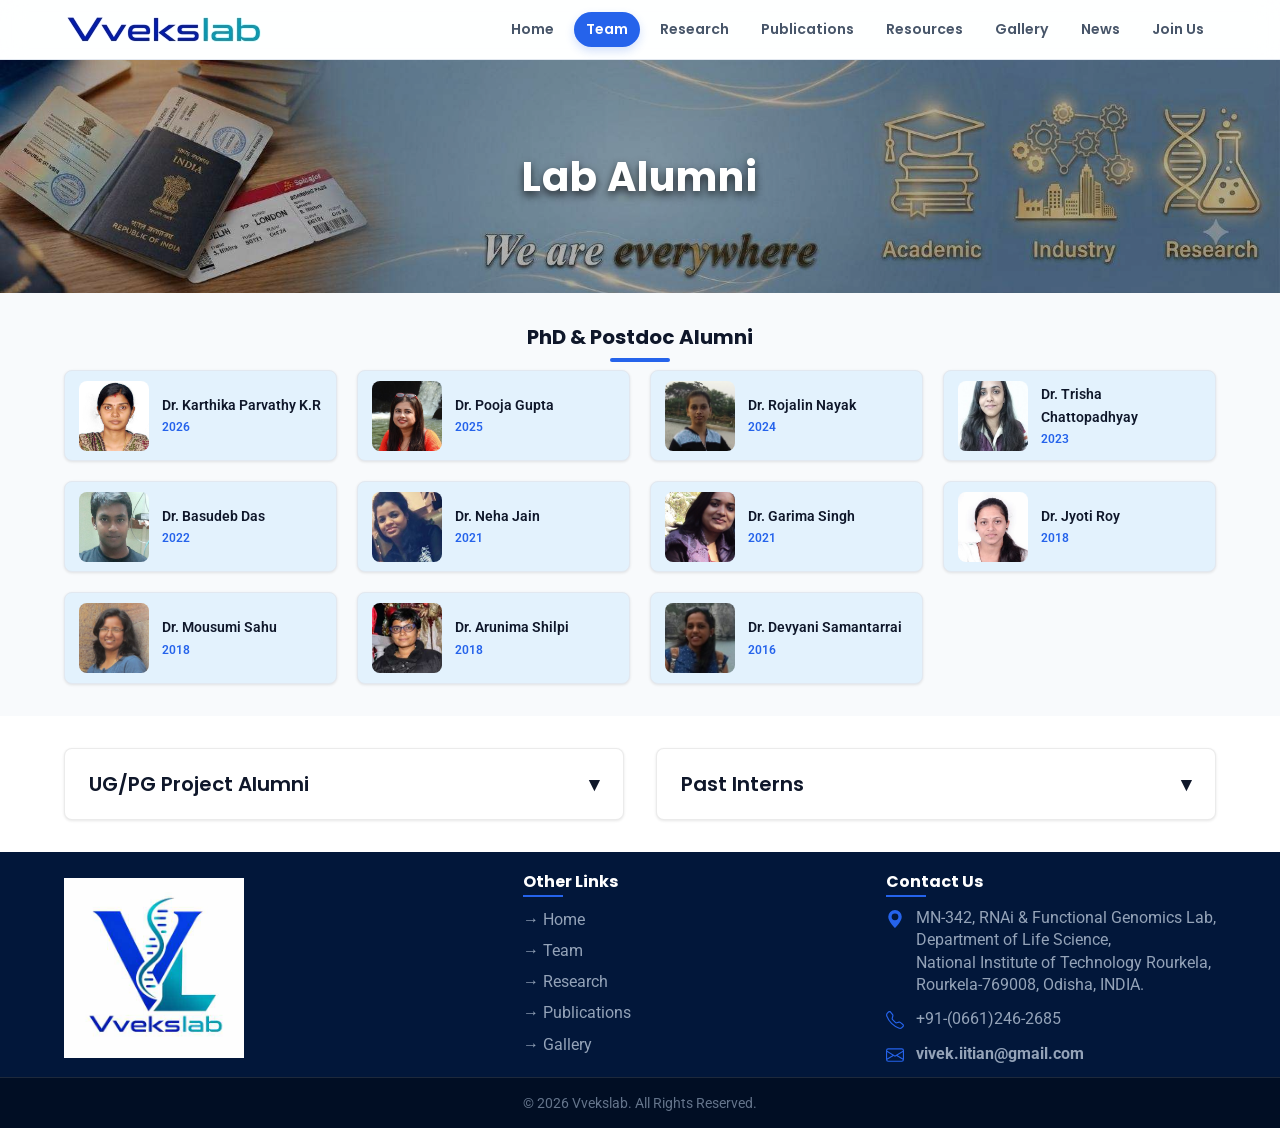
==== commit 1f1b1552: "Search Engine Optimization" ====
--- a/alumni.html
+++ b/alumni.html
@@ -7,8 +7,33 @@
   <meta name="viewport" content="width=device-width, initial-scale=1.0">
   <title>Lab Alumni | Vvekslab</title>
 
+  <!-- Primary Meta Tags -->
+  <meta name="title" content="Lab Alumni | Vvekslab">
+  <meta name="description" content="Discover the former lab members, research scholars, postdocs, and alumni of Vvekslab (RNAi & Functional Genomics Lab) and their current affiliations.">
+  <meta name="keywords" content="Vvekslab Alumni, Former Lab Members, Researchers, Postdocs, Research Scholars, RNAi Alumni">
+  <meta name="author" content="Vvekslab - RNAi & Functional Genomics Lab">
+  <meta name="robots" content="index, follow">
+
+  <!-- Canonical Link -->
+  <link rel="canonical" href="https://www.vvekslab.in/alumni.html">
+
+  <!-- Open Graph / Facebook / WhatsApp -->
+  <meta property="og:type" content="website">
+  <meta property="og:url" content="https://www.vvekslab.in/alumni.html">
+  <meta property="og:title" content="Lab Alumni | Vvekslab">
+  <meta property="og:description" content="Discover the former lab members, research scholars, postdocs, and alumni of Vvekslab (RNAi & Functional Genomics Lab) and their current affiliations.">
+  <meta property="og:image" content="https://www.vvekslab.in/assets/images/logo.jpg">
+  <meta property="og:site_name" content="Vvekslab">
+
+  <!-- Twitter / X -->
+  <meta name="twitter:card" content="summary_large_image">
+  <meta name="twitter:url" content="https://www.vvekslab.in/alumni.html">
+  <meta name="twitter:title" content="Lab Alumni | Vvekslab">
+  <meta name="twitter:description" content="Discover the former lab members, research scholars, postdocs, and alumni of Vvekslab (RNAi & Functional Genomics Lab) and their current affiliations.">
+  <meta name="twitter:image" content="https://www.vvekslab.in/assets/images/logo.jpg">
+
   <!-- Favicon -->
-  <link rel="shortcut icon" href="./assets/images/logo.jpg" type="image/svg+xml">
+  <link rel="shortcut icon" href="./assets/images/logo.jpg" type="image/jpeg">
 
   <!-- Fonts -->
   <link rel="preconnect" href="https://fonts.googleapis.com">
@@ -19,6 +44,17 @@
 
   <!-- Main Stylesheet -->
   <link rel="stylesheet" href="./assets/css/style.css">
+
+  <!-- JSON-LD Structured Data -->
+  <script type="application/ld+json">
+  {
+    "@context": "https://schema.org",
+    "@type": "WebPage",
+    "name": "Lab Alumni - Vvekslab",
+    "url": "https://www.vvekslab.in/alumni.html",
+    "description": "Directory of former researchers and alumni of Vvekslab."
+  }
+  </script>
 </head>
 
 <body id="top">
